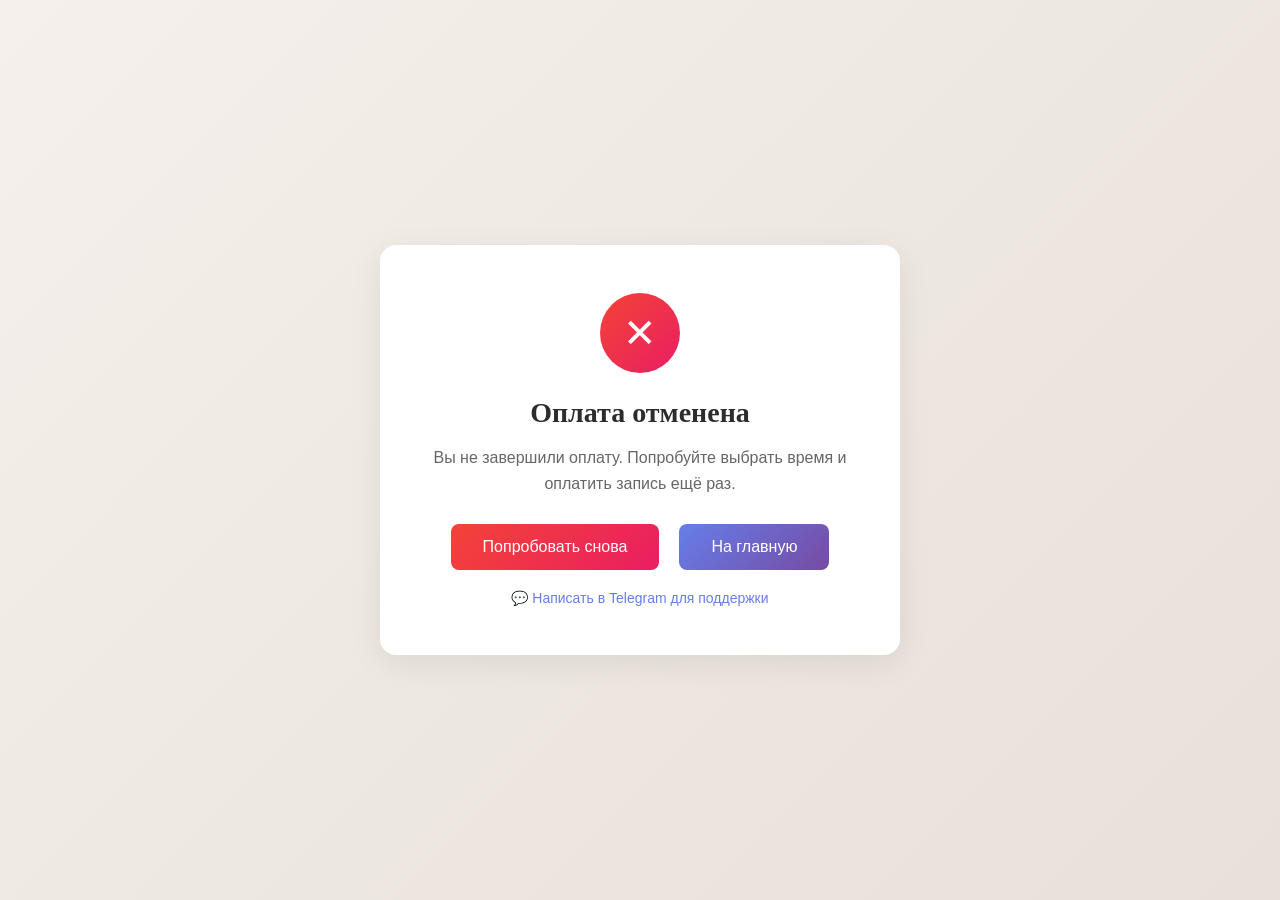
==== frontend/payment-check.html @ dcaf7ab5 "Add files via upload" ====
<!DOCTYPE html>
<html lang="ru">
<head>
  <meta charset="UTF-8">
  <meta name="viewport" content="width=device-width, initial-scale=1.0">
  <meta http-equiv="Content-Security-Policy" content="default-src 'self'; script-src 'self' 'unsafe-inline'; style-src 'self' 'unsafe-inline' https://fonts.googleapis.com; font-src 'self' https://fonts.gstatic.com data:; img-src 'self' data: https:; connect-src 'self' https://api.yookassa.ru; frame-src 'self' https://yookassa.ru; base-uri 'self'; form-action 'self'; frame-ancestors 'self'; object-src 'none'">
  <meta name="referrer" content="strict-origin-when-cross-origin">
  <meta http-equiv="X-Content-Type-Options" content="nosniff">
  <meta http-equiv="X-Frame-Options" content="SAMEORIGIN">
  <title>Проверка оплаты...</title>
  <meta name="robots" content="noindex, nofollow">
  <link rel="preconnect" href="https://fonts.googleapis.com">
  <link href="https://fonts.googleapis.com/css2?family=Sora:wght@300;400;500;600;700&display=swap" rel="stylesheet">
  <style>
    * { margin: 0; padding: 0; box-sizing: border-box; }
    body {
      font-family: 'Sora', sans-serif;
      min-height: 100vh;
      display: flex;
      align-items: center;
      justify-content: center;
      padding: 40px 20px;
      background: linear-gradient(135deg, #f5f0eb 0%, #e8e0d9 100%);
    }
    .card {
      background: white;
      border-radius: 16px;
      padding: 48px 40px;
      max-width: 480px;
      width: 100%;
      text-align: center;
      box-shadow: 0 8px 32px rgba(0,0,0,0.08);
    }
    .icon {
      width: 80px; height: 80px;
      margin: 0 auto 24px;
      border-radius: 50%;
      display: flex; align-items: center; justify-content: center;
      font-size: 40px; color: white;
    }
    .icon.loading { background: linear-gradient(135deg, #667eea, #764ba2); animation: pulse 1.5s infinite; }
    .icon.success { background: linear-gradient(135deg, #4CAF50, #8BC34A); }
    .icon.error { background: linear-gradient(135deg, #f44336, #e91e63); }
    @keyframes pulse { 0%,100%{transform:scale(1)} 50%{transform:scale(1.05)} }    h1 { font-family: 'Sora', serif; font-size: 28px; font-weight: 700; color: #2c2c2c; margin-bottom: 16px; }
    p { font-size: 16px; line-height: 1.6; color: #666; margin-bottom: 24px; }
    .detail { font-size: 14px; color: #999; margin-bottom: 8px; }
    .btn {
      display: inline-block; color: white; padding: 14px 32px; border-radius: 8px;
      text-decoration: none; font-weight: 500; transition: transform 0.2s, box-shadow 0.2s;
      border: none; cursor: pointer; font-size: 16px;
    }
    .btn.primary { background: linear-gradient(135deg,#667eea,#764ba2); }
    .btn.primary:hover { transform: translateY(-2px); box-shadow: 0 6px 20px rgba(102,126,234,0.4); }
    .btn.error { background: linear-gradient(135deg,#f44336,#e91e63); }
    .btn.error:hover { transform: translateY(-2px); box-shadow: 0 6px 20px rgba(244,67,54,0.4); }
    .hidden { display: none; }
  </style>
</head>
<body>

<div class="card">
  <!-- Загрузка -->
  <div id="loading">
    <div class="icon loading">⏳</div>
    <h1>Проверяем оплату...</h1>
    <p>Пожалуйста, подождите</p>
  </div>

  <!-- Успех -->
  <div id="success" class="hidden">
    <div class="icon success">✓</div>
    <h1>Оплата прошла успешно!</h1>
    <p>Спасибо! Мы скоро свяжемся с вами для подтверждения записи.</p>
    <p class="detail">Перенаправляем на главную...</p>
  </div>

  <!-- Ошибка -->
  <div id="error" class="hidden">
    <div class="icon error">✕</div>
    <h1 id="error-title">Оплата не прошла</h1>
    <p id="error-text">К сожалению, платёж не был обработан.</p>
    <div style="display:flex;gap:12px;justify-content:center;flex-wrap:wrap;">
      <a href="index.html#payment" class="btn error">Попробовать снова</a>
      <a href="index.html" class="btn primary">На главную</a>
    </div>
  </div>
</div>

<script>
  const urlParams = new URLSearchParams(window.location.search);
  const paymentId = urlParams.get('payment_id');
  const paymentToken = urlParams.get('token');

  let retries = 0;
  const MAX_RETRIES = 5;
  const RETRY_INTERVAL = 2000;

  function redirectToFailed(reason) {
    const params = new URLSearchParams();
    if (paymentId) params.set('payment_id', paymentId);
    if (paymentToken) params.set('token', paymentToken);
    if (reason) params.set('reason', reason);
    window.location.href = `payment-failed.html?${params.toString()}`;
  }

  function showState(id) {
    ['loading','success','error'].forEach(s => {
      document.getElementById(s).classList.toggle('hidden', s !== id);
    });
  }

  function getBookingDraft(paymentId) {
    try {
      const drafts = JSON.parse(sessionStorage.getItem('payment_booking_drafts') || '{}');
      return drafts[paymentId] || null;
    } catch (error) {
      return null;
    }
  }

  function clearBookingDraft(paymentId) {
    try {
      const drafts = JSON.parse(sessionStorage.getItem('payment_booking_drafts') || '{}');
      if (!drafts[paymentId]) return;
      delete drafts[paymentId];
      sessionStorage.setItem('payment_booking_drafts', JSON.stringify(drafts));
    } catch (error) {
      // noop
    }
  }

  async function confirmBooking() {
    const draft = getBookingDraft(paymentId);
    const response = await fetch(`/api/payments/${encodeURIComponent(paymentId)}/confirm-booking`, {
      method: 'POST',
      headers: { 'Content-Type': 'application/json' },
      body: JSON.stringify({
        token: paymentToken || draft?.token || '',
        customerEmail: draft?.customerEmail || '',
        customerName: draft?.customerName,
        customerPhone: draft?.customerPhone,
        serviceId: draft?.serviceId || '',
        serviceName: draft?.serviceName,
        sessionDate: draft?.sessionDate,
        sessionTime: draft?.sessionTime,
        sessionDatetime: draft?.sessionDatetime,
        comment: draft?.comment || ''
      })
    });

    const data = await response.json().catch(() => ({}));
    if (!response.ok || !data.success) {
      if (response.status === 400 && !draft) {
        redirectToFailed('booking_lost');
        return;
      }
      if (response.status === 409 && data.code === 'slot_taken') {
        redirectToFailed('slot_taken_after_payment');
        return;
      }
      if (response.status === 409 && data.code === 'duplicate_group_booking') {
        redirectToFailed('duplicate_group_booking');
        return;
      }
      redirectToFailed('booking_confirm_failed');
      return;
    }

    clearBookingDraft(paymentId);
    showState('success');
    setTimeout(() => { window.location.href = 'index.html?payment_success=true'; }, 2000);
  }

  function checkPayment() {
    if (!paymentId) {
      redirectToFailed('cancelled');
      return;
    }

    const params = new URLSearchParams();
    if (paymentToken) params.set('token', paymentToken);

    fetch(`/api/payment/${encodeURIComponent(paymentId)}?${params.toString()}`)
      .then(res => res.json())
      .then(data => {
        if (data.success && data.payment) {
          const status = data.payment.status;

          if (status === 'succeeded' || status === 'waiting_for_capture') {
            confirmBooking().catch(() => redirectToFailed('booking_confirm_failed'));
          } else if (status === 'canceled' || status === 'expired') {
            redirectToFailed(status);
          } else {
            retries++;
            if (retries < MAX_RETRIES) {
              setTimeout(checkPayment, RETRY_INTERVAL);
            } else {
              redirectToFailed('pending');
            }
          }
        } else {
          redirectToFailed('check_failed');
        }
      })
      .catch(() => {
        retries++;
        if (retries < MAX_RETRIES) {
          setTimeout(checkPayment, RETRY_INTERVAL);
        } else {
          redirectToFailed('connection_error');
        }
      });
  }

  // Начинаем проверку
  checkPayment();
</script>
</body>
</html>
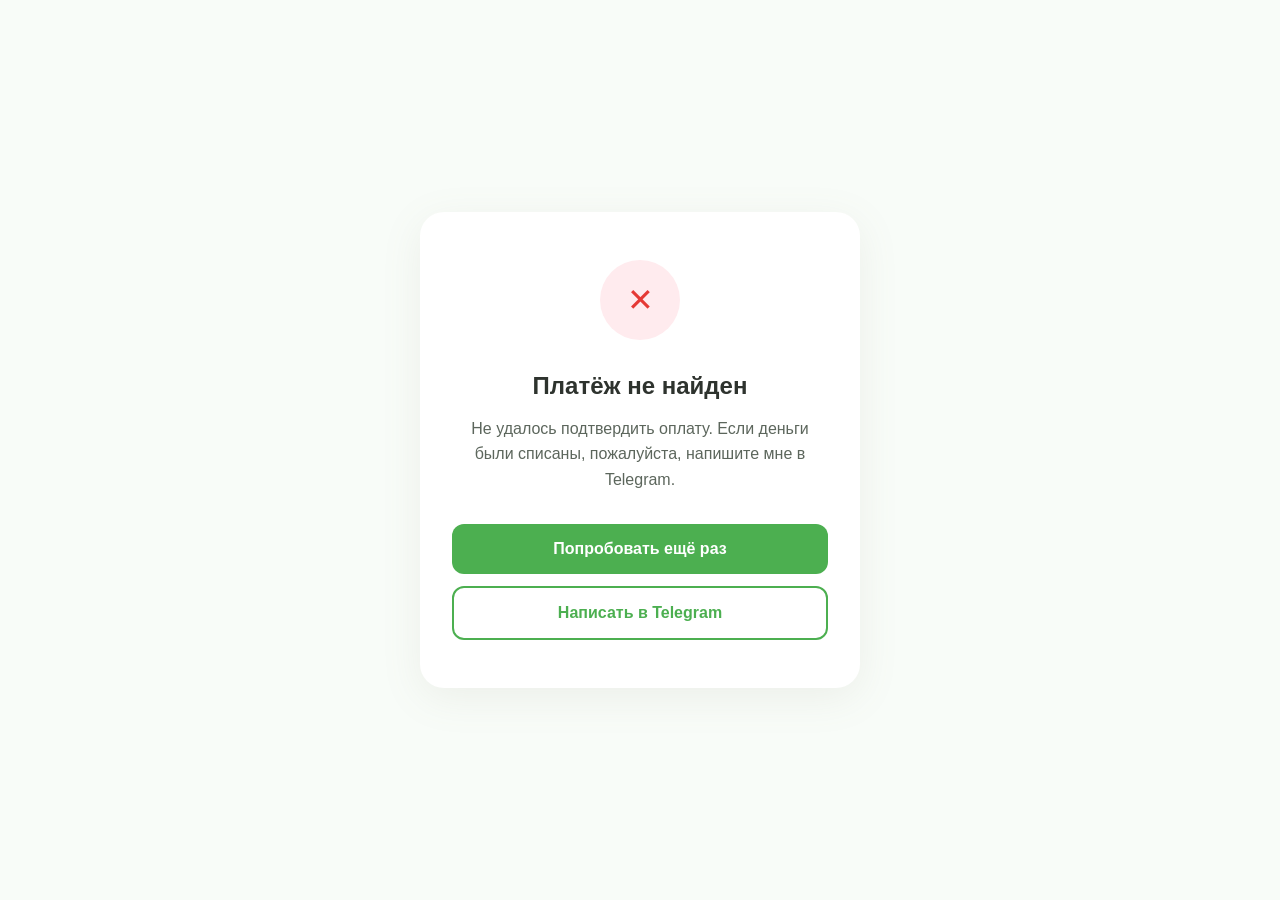
==== commit 2c3edc8d: "Frontend: Modularize JS and update payment-check design to green" ====
--- a/frontend/payment-check.html
+++ b/frontend/payment-check.html
@@ -5,13 +5,19 @@
   <meta name="viewport" content="width=device-width, initial-scale=1.0">
   <meta http-equiv="Content-Security-Policy" content="default-src 'self'; script-src 'self' 'unsafe-inline'; style-src 'self' 'unsafe-inline' https://fonts.googleapis.com; font-src 'self' https://fonts.gstatic.com data:; img-src 'self' data: https:; connect-src 'self' https://api.yookassa.ru; frame-src 'self' https://yookassa.ru; base-uri 'self'; form-action 'self'; frame-ancestors 'self'; object-src 'none'">
   <meta name="referrer" content="strict-origin-when-cross-origin">
-  <meta http-equiv="X-Content-Type-Options" content="nosniff">
-  <meta http-equiv="X-Frame-Options" content="SAMEORIGIN">
-  <title>Проверка оплаты...</title>
-  <meta name="robots" content="noindex, nofollow">
+  <title>Проверка оплаты — Екатерина Князькова</title>
   <link rel="preconnect" href="https://fonts.googleapis.com">
   <link href="https://fonts.googleapis.com/css2?family=Sora:wght@300;400;500;600;700&display=swap" rel="stylesheet">
   <style>
+    :root {
+      --primary: #4CAF50;
+      --primary-hover: #43A047;
+      --bg-soft: #f8fcf8;
+      --text: #2e332e;
+      --text-muted: #5c665c;
+      --success: #4CAF50;
+      --error: #e53935;
+    }
     * { margin: 0; padding: 0; box-sizing: border-box; }
     body {
       font-family: 'Sora', sans-serif;
@@ -19,201 +25,148 @@
       display: flex;
       align-items: center;
       justify-content: center;
-      padding: 40px 20px;
-      background: linear-gradient(135deg, #f5f0eb 0%, #e8e0d9 100%);
+      background-color: var(--bg-soft);
+      color: var(--text);
+      padding: 20px;
     }
-    .card {
+    .container {
       background: white;
-      border-radius: 16px;
-      padding: 48px 40px;
-      max-width: 480px;
+      border-radius: 24px;
+      padding: 48px 32px;
+      max-width: 440px;
       width: 100%;
       text-align: center;
-      box-shadow: 0 8px 32px rgba(0,0,0,0.08);
+      box-shadow: 0 10px 40px rgba(138, 123, 106, 0.1);
     }
-    .icon {
+    .status-icon {
       width: 80px; height: 80px;
-      margin: 0 auto 24px;
+      margin: 0 auto 32px;
       border-radius: 50%;
       display: flex; align-items: center; justify-content: center;
-      font-size: 40px; color: white;
+      font-size: 32px;
     }
-    .icon.loading { background: linear-gradient(135deg, #667eea, #764ba2); animation: pulse 1.5s infinite; }
-    .icon.success { background: linear-gradient(135deg, #4CAF50, #8BC34A); }
-    .icon.error { background: linear-gradient(135deg, #f44336, #e91e63); }
-    @keyframes pulse { 0%,100%{transform:scale(1)} 50%{transform:scale(1.05)} }    h1 { font-family: 'Sora', serif; font-size: 28px; font-weight: 700; color: #2c2c2c; margin-bottom: 16px; }
-    p { font-size: 16px; line-height: 1.6; color: #666; margin-bottom: 24px; }
-    .detail { font-size: 14px; color: #999; margin-bottom: 8px; }
+    .status-icon.loading {
+      border: 4px solid #f3f3f3;
+      border-top: 4px solid var(--primary);
+      animation: spin 1s linear infinite;
+    }
+    .status-icon.success { background: #e8f5e9; color: var(--success); }
+    .status-icon.error { background: #ffebee; color: var(--error); }
+    
+    @keyframes spin { 0% { transform: rotate(0deg); } 100% { transform: rotate(360deg); } }
+    
+    h1 { font-size: 24px; font-weight: 600; margin-bottom: 16px; color: var(--text); }
+    p { font-size: 16px; line-height: 1.6; color: var(--text-muted); margin-bottom: 32px; }
+    
     .btn {
-      display: inline-block; color: white; padding: 14px 32px; border-radius: 8px;
-      text-decoration: none; font-weight: 500; transition: transform 0.2s, box-shadow 0.2s;
-      border: none; cursor: pointer; font-size: 16px;
+      display: block; width: 100%;
+      padding: 16px; border-radius: 12px;
+      text-decoration: none; font-weight: 600;
+      transition: all 0.3s ease;
+      font-size: 16px; border: none; cursor: pointer;
     }
-    .btn.primary { background: linear-gradient(135deg,#667eea,#764ba2); }
-    .btn.primary:hover { transform: translateY(-2px); box-shadow: 0 6px 20px rgba(102,126,234,0.4); }
-    .btn.error { background: linear-gradient(135deg,#f44336,#e91e63); }
-    .btn.error:hover { transform: translateY(-2px); box-shadow: 0 6px 20px rgba(244,67,54,0.4); }
+    .btn-primary { background: var(--primary); color: white; }
+    .btn-primary:hover { background: var(--primary-hover); transform: translateY(-2px); }
+    .btn-outline { border: 2px solid var(--primary); color: var(--primary); background: transparent; }
+    .btn-outline:hover { background: var(--bg-soft); }
+    
     .hidden { display: none; }
+    .actions { display: flex; flex-direction: column; gap: 12px; }
   </style>
 </head>
 <body>
 
-<div class="card">
-  <!-- Загрузка -->
-  <div id="loading">
-    <div class="icon loading">⏳</div>
-    <h1>Проверяем оплату...</h1>
-    <p>Пожалуйста, подождите</p>
+<div class="container">
+  <!-- Ожидание -->
+  <div id="state-loading">
+    <div class="status-icon loading"></div>
+    <h1>Проверяем платёж</h1>
+    <p>Это займёт всего несколько секунд. Пожалуйста, не закрывайте страницу.</p>
   </div>
 
   <!-- Успех -->
-  <div id="success" class="hidden">
-    <div class="icon success">✓</div>
-    <h1>Оплата прошла успешно!</h1>
-    <p>Спасибо! Мы скоро свяжемся с вами для подтверждения записи.</p>
-    <p class="detail">Перенаправляем на главную...</p>
+  <div id="state-success" class="hidden">
+    <div class="status-icon success">✓</div>
+    <h1>Оплата принята!</h1>
+    <p>Запись успешно оформлена. Мы отправили подтверждение вам на почту и в мессенджеры.</p>
+    <a href="index.html" class="btn btn-primary">Вернуться на сайт</a>
   </div>
 
   <!-- Ошибка -->
-  <div id="error" class="hidden">
-    <div class="icon error">✕</div>
-    <h1 id="error-title">Оплата не прошла</h1>
-    <p id="error-text">К сожалению, платёж не был обработан.</p>
-    <div style="display:flex;gap:12px;justify-content:center;flex-wrap:wrap;">
-      <a href="index.html#payment" class="btn error">Попробовать снова</a>
-      <a href="index.html" class="btn primary">На главную</a>
+  <div id="state-error" class="hidden">
+    <div class="status-icon error">✕</div>
+    <h1 id="error-title">Платёж не найден</h1>
+    <p id="error-desc">Не удалось подтвердить оплату. Если деньги были списаны, пожалуйста, напишите мне в Telegram.</p>
+    <div class="actions">
+      <a href="index.html#payment" class="btn btn-primary">Попробовать ещё раз</a>
+      <a href="https://t.me/Ekaterina_K" target="_blank" class="btn btn-outline">Написать в Telegram</a>
     </div>
   </div>
 </div>
 
+<script src="js/config.js"></script>
 <script>
-  const urlParams = new URLSearchParams(window.location.search);
-  const paymentId = urlParams.get('payment_id');
-  const paymentToken = urlParams.get('token');
+  const params = new URLSearchParams(window.location.search);
+  const paymentId = params.get('payment_id');
+  const token = params.get('token');
 
-  let retries = 0;
-  const MAX_RETRIES = 5;
-  const RETRY_INTERVAL = 2000;
+  let attempts = 0;
+  const maxAttempts = 10;
 
-  function redirectToFailed(reason) {
-    const params = new URLSearchParams();
-    if (paymentId) params.set('payment_id', paymentId);
-    if (paymentToken) params.set('token', paymentToken);
-    if (reason) params.set('reason', reason);
-    window.location.href = `payment-failed.html?${params.toString()}`;
-  }
-
-  function showState(id) {
-    ['loading','success','error'].forEach(s => {
-      document.getElementById(s).classList.toggle('hidden', s !== id);
+  function showState(state) {
+    ['loading', 'success', 'error'].forEach(s => {
+      document.getElementById('state-' + s).classList.toggle('hidden', s !== state);
     });
   }
 
-  function getBookingDraft(paymentId) {
+  async function checkStatus() {
+    if (!paymentId) {
+      showState('error');
+      return;
+    }
+
     try {
-      const drafts = JSON.parse(sessionStorage.getItem('payment_booking_drafts') || '{}');
-      return drafts[paymentId] || null;
-    } catch (error) {
-      return null;
+      const response = await fetch(`${BACKEND_URL}/api/payments/${paymentId}?token=${token}`);
+      const data = await response.json();
+
+      if (data.success && data.payment) {
+        const status = data.payment.status;
+
+        if (status === 'succeeded') {
+          showState('success');
+          // Через 5 секунд редирект на главную с параметром успеха
+          setTimeout(() => {
+            window.location.href = 'index.html?payment_success=true';
+          }, 5000);
+          return;
+        }
+
+        if (status === 'canceled' || status === 'expired') {
+          document.getElementById('error-title').textContent = 'Платёж отменён';
+          document.getElementById('error-desc').textContent = 'Срок ожидания оплаты истёк или транзакция была отклонена.';
+          showState('error');
+          return;
+        }
+      }
+
+      // Если всё еще в процессе, пробуем снова
+      attempts++;
+      if (attempts < maxAttempts) {
+        setTimeout(checkStatus, 3000);
+      } else {
+        document.getElementById('error-title').textContent = 'Оплата задерживается';
+        document.getElementById('error-desc').textContent = 'Платёж обрабатывается дольше обычного. Как только он пройдёт, вы получите уведомление.';
+        showState('error');
+      }
+
+    } catch (err) {
+      console.error('Ошибка проверки:', err);
+      showState('error');
     }
   }
 
-  function clearBookingDraft(paymentId) {
-    try {
-      const drafts = JSON.parse(sessionStorage.getItem('payment_booking_drafts') || '{}');
-      if (!drafts[paymentId]) return;
-      delete drafts[paymentId];
-      sessionStorage.setItem('payment_booking_drafts', JSON.stringify(drafts));
-    } catch (error) {
-      // noop
-    }
-  }
-
-  async function confirmBooking() {
-    const draft = getBookingDraft(paymentId);
-    const response = await fetch(`/api/payments/${encodeURIComponent(paymentId)}/confirm-booking`, {
-      method: 'POST',
-      headers: { 'Content-Type': 'application/json' },
-      body: JSON.stringify({
-        token: paymentToken || draft?.token || '',
-        customerEmail: draft?.customerEmail || '',
-        customerName: draft?.customerName,
-        customerPhone: draft?.customerPhone,
-        serviceId: draft?.serviceId || '',
-        serviceName: draft?.serviceName,
-        sessionDate: draft?.sessionDate,
-        sessionTime: draft?.sessionTime,
-        sessionDatetime: draft?.sessionDatetime,
-        comment: draft?.comment || ''
-      })
-    });
-
-    const data = await response.json().catch(() => ({}));
-    if (!response.ok || !data.success) {
-      if (response.status === 400 && !draft) {
-        redirectToFailed('booking_lost');
-        return;
-      }
-      if (response.status === 409 && data.code === 'slot_taken') {
-        redirectToFailed('slot_taken_after_payment');
-        return;
-      }
-      if (response.status === 409 && data.code === 'duplicate_group_booking') {
-        redirectToFailed('duplicate_group_booking');
-        return;
-      }
-      redirectToFailed('booking_confirm_failed');
-      return;
-    }
-
-    clearBookingDraft(paymentId);
-    showState('success');
-    setTimeout(() => { window.location.href = 'index.html?payment_success=true'; }, 2000);
-  }
-
-  function checkPayment() {
-    if (!paymentId) {
-      redirectToFailed('cancelled');
-      return;
-    }
-
-    const params = new URLSearchParams();
-    if (paymentToken) params.set('token', paymentToken);
-
-    fetch(`/api/payment/${encodeURIComponent(paymentId)}?${params.toString()}`)
-      .then(res => res.json())
-      .then(data => {
-        if (data.success && data.payment) {
-          const status = data.payment.status;
-
-          if (status === 'succeeded' || status === 'waiting_for_capture') {
-            confirmBooking().catch(() => redirectToFailed('booking_confirm_failed'));
-          } else if (status === 'canceled' || status === 'expired') {
-            redirectToFailed(status);
-          } else {
-            retries++;
-            if (retries < MAX_RETRIES) {
-              setTimeout(checkPayment, RETRY_INTERVAL);
-            } else {
-              redirectToFailed('pending');
-            }
-          }
-        } else {
-          redirectToFailed('check_failed');
-        }
-      })
-      .catch(() => {
-        retries++;
-        if (retries < MAX_RETRIES) {
-          setTimeout(checkPayment, RETRY_INTERVAL);
-        } else {
-          redirectToFailed('connection_error');
-        }
-      });
-  }
-
-  // Начинаем проверку
-  checkPayment();
+  // Запуск
+  checkStatus();
 </script>
 </body>
 </html>
